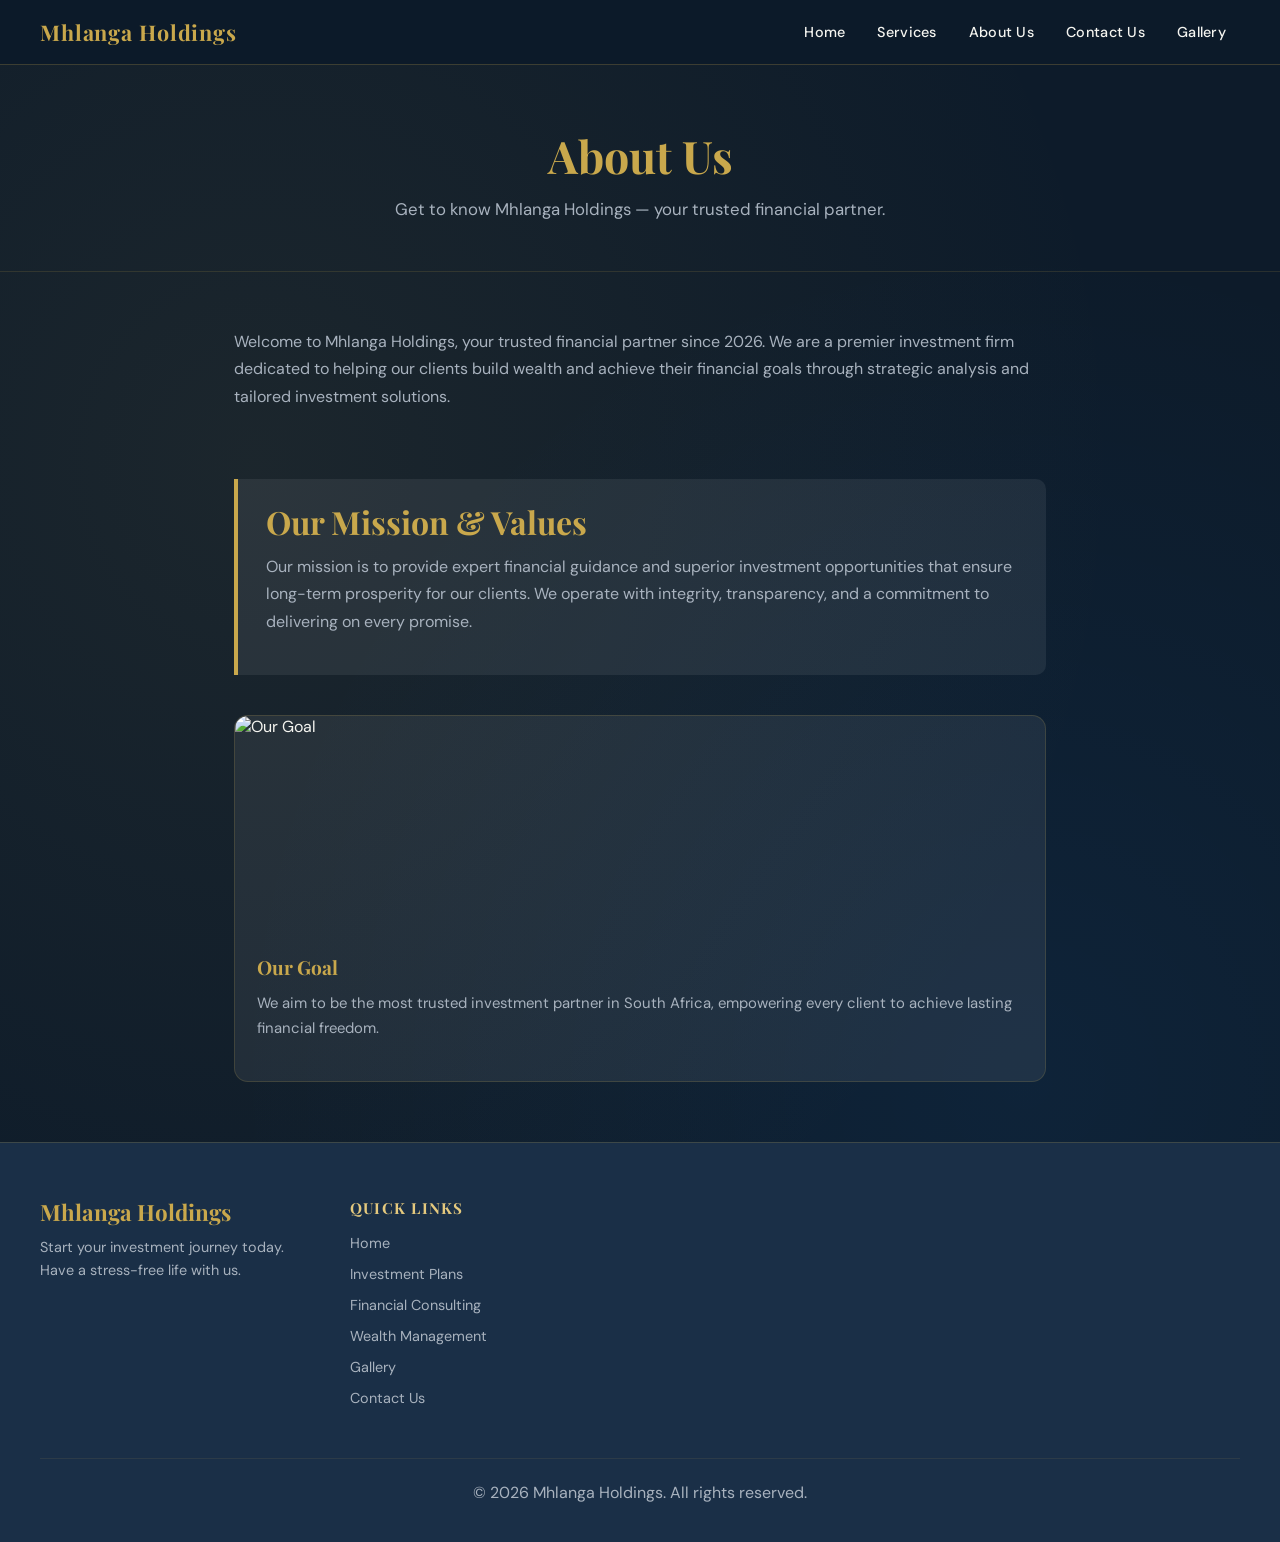
==== about.html @ 3e50227e "initial commit" ====
<!DOCTYPE html>
<html lang="en">
<head>
  <meta charset="UTF-8">
  <meta name="viewport" content="width=device-width, initial-scale=1.0">
  <title>About Us — Mhlanga Holdings</title>
  <link rel="stylesheet" href="./css/stylesheet.css">
</head>
<body>

  <!-- ── Navigation ── -->
  <nav>
    <div class="navbar">
      <a href="index.html" class="logo">Mhlanga Holdings</a>
      <div class="hamburger" id="hamburger">
        <span></span><span></span><span></span>
      </div>
      <ul class="nav-links" id="nav-links">
        <li><a href="index.html">Home</a></li>
        <li>
          <a href="#" class="submenu-toggle">Services</a>
          <ul class="submenu">
            <li><a href="investmentplans.html">Investment Plans</a></li>
            <li><a href="financialconsulting.html">Financial Consulting</a></li>
            <li><a href="wealthmanagement.html">Wealth Management</a></li>
          </ul>
        </li>
        <li><a href="about.html">About Us</a></li>
        <li><a href="contact.html">Contact Us</a></li>
        <li><a href="gallery.html">Gallery</a></li>
      </ul>
    </div>
  </nav>

  <!-- ── Page Header ── -->
  <div class="page-header">
    <h1>About Us</h1>
    <p>Get to know Mhlanga Holdings — your trusted financial partner.</p>
  </div>

  <!-- ── Main Content ── -->
  <main class="content-section">
    <p>Welcome to Mhlanga Holdings, your trusted financial partner since 2026. We are a premier investment firm dedicated to helping our clients build wealth and achieve their financial goals through strategic analysis and tailored investment solutions.</p>

    <br>
    <div class="mission-box">
      <h2>Our Mission &amp; Values</h2>
      <p>Our mission is to provide expert financial guidance and superior investment opportunities that ensure long-term prosperity for our clients. We operate with integrity, transparency, and a commitment to delivering on every promise.</p>
    </div>

    <div class="card-grid" style="margin-top: 40px;">
      <div class="card">
        <img src="./IMG/IMG17.avif" alt="Our Goal">
        <div class="card-body">
          <h2>Our Goal</h2>
          <p>We aim to be the most trusted investment partner in South Africa, empowering every client to achieve lasting financial freedom.</p>
        </div>
      </div>
    </div>
  </main>

  <!-- ── Footer ── -->
  <footer>
    <div class="footer-logo">
      <h2>Mhlanga Holdings</h2>
      <p>Start your investment journey today. Have a stress-free life with us.</p>
    </div>
    <div class="footer-links">
      <h3>Quick Links</h3>
      <ul>
        <li><a href="index.html">Home</a></li>
        <li><a href="investmentplans.html">Investment Plans</a></li>
        <li><a href="financialconsulting.html">Financial Consulting</a></li>
        <li><a href="wealthmanagement.html">Wealth Management</a></li>
        <li><a href="gallery.html">Gallery</a></li>
        <li><a href="contact.html">Contact Us</a></li>
      </ul>
    </div>
    <div class="footer-bottom">
      <p>&copy; 2026 Mhlanga Holdings. All rights reserved.</p>
    </div>
  </footer>

  <script src="./js/shared.js"></script>
</body>
</html>
---- css/stylesheet.css ----
/* =========================================
   Mhlanga Holdings — Main Stylesheet
   ========================================= */

@import url('https://fonts.googleapis.com/css2?family=Playfair+Display:wght@600;700&family=DM+Sans:wght@300;400;500&display=swap');

:root {
  --gold:      #c9a84c;
  --gold-lt:   #e4c97e;
  --navy:      #0d1b2a;
  --navy-mid:  #1a2f47;
  --accent:    #1e90ff;
  --white:     #f5f5f0;
  --text-muted:#a8b2be;
  --card-bg:   rgba(255,255,255,0.07);
  --radius:    10px;
}

/* ── Reset ── */
*, *::before, *::after { box-sizing: border-box; margin: 0; padding: 0; }

html { scroll-behavior: smooth; }

body {
  font-family: 'DM Sans', sans-serif;
  background-color: var(--navy);
  background-image:
    radial-gradient(ellipse at 20% 30%, rgba(201,168,76,0.08) 0%, transparent 60%),
    radial-gradient(ellipse at 80% 70%, rgba(30,144,255,0.07) 0%, transparent 55%);
  color: var(--white);
  min-height: 100vh;
}

/* ── Typography ── */
h1, h2, h3 {
  font-family: 'Playfair Display', serif;
  line-height: 1.2;
}

h1 { font-size: clamp(1.8rem, 4vw, 2.8rem); color: var(--gold); margin-bottom: 0.5rem; }
h2 { font-size: clamp(1.3rem, 3vw, 2rem); color: var(--white); }
h3 { font-size: 1.1rem; color: var(--gold-lt); }

p  { line-height: 1.7; color: var(--text-muted); font-size: 1rem; }

/* ── Navigation ── */
nav {
  background-color: rgba(13,27,42,0.96);
  backdrop-filter: blur(10px);
  border-bottom: 1px solid rgba(201,168,76,0.25);
  position: sticky;
  top: 0;
  z-index: 1000;
}

.navbar {
  display: flex;
  justify-content: space-between;
  align-items: center;
  padding: 0 40px;
  height: 64px;
  max-width: 1300px;
  margin: 0 auto;
}

.logo {
  font-family: 'Playfair Display', serif;
  font-size: 1.35rem;
  font-weight: 700;
  color: var(--gold) !important;
  text-decoration: none;
  letter-spacing: 0.04em;
}

.nav-links {
  list-style: none;
  display: flex;
  gap: 4px;
  align-items: center;
}

.nav-links li { position: relative; }

.nav-links a {
  color: var(--white);
  text-decoration: none;
  padding: 8px 14px;
  display: block;
  border-radius: 6px;
  font-size: 0.9rem;
  font-weight: 500;
  letter-spacing: 0.02em;
  transition: background 0.2s, color 0.2s;
}

.nav-links a:hover {
  background-color: rgba(201,168,76,0.15);
  color: var(--gold);
}

/* Submenu */
.submenu {
  display: none;
  position: absolute;
  top: calc(100% + 8px);
  left: 0;
  background-color: var(--navy-mid);
  border: 1px solid rgba(201,168,76,0.2);
  border-radius: var(--radius);
  list-style: none;
  min-width: 210px;
  z-index: 200;
  box-shadow: 0 8px 30px rgba(0,0,0,0.4);
  overflow: hidden;
}

.submenu li a {
  padding: 11px 18px;
  color: var(--white);
  font-size: 0.88rem;
  border-radius: 0;
}

.submenu li a:hover {
  background-color: rgba(201,168,76,0.2);
  color: var(--gold);
}

@media (min-width: 769px) {
  .nav-links li:hover > .submenu { display: block; }
}

/* ── Hamburger ── */
.hamburger {
  display: none;
  flex-direction: column;
  cursor: pointer;
  gap: 5px;
  padding: 4px;
}

.hamburger span {
  height: 3px;
  width: 24px;
  background-color: var(--gold);
  border-radius: 2px;
  transition: 0.3s;
  display: block;
}

.hamburger.active span:nth-child(1) { transform: rotate(45deg) translate(5px, 6px); }
.hamburger.active span:nth-child(2) { opacity: 0; }
.hamburger.active span:nth-child(3) { transform: rotate(-45deg) translate(5px, -6px); }

@media (max-width: 768px) {
  .hamburger { display: flex; }

  .navbar { padding: 0 20px; }

  .nav-links {
    flex-direction: column;
    width: 100%;
    background-color: var(--navy-mid);
    position: absolute;
    top: 64px;
    left: 0;
    max-height: 0;
    overflow: hidden;
    transition: max-height 0.35s ease;
    gap: 0;
    border-bottom: 1px solid rgba(201,168,76,0.2);
  }

  .nav-links.open { max-height: 600px; }

  .nav-links li { width: 100%; }

  .nav-links a { padding: 13px 20px; border-radius: 0; border-bottom: 1px solid rgba(255,255,255,0.05); }

  .submenu {
    position: static;
    background-color: rgba(255,255,255,0.04);
    border: none;
    border-radius: 0;
    box-shadow: none;
    min-width: unset;
  }

  .submenu.open { display: block; }

  .submenu li a { padding: 11px 36px; font-size: 0.85rem; }
}

/* ── Hero / Page Header ── */
.page-header {
  text-align: center;
  padding: 64px 20px 48px;
  border-bottom: 1px solid rgba(201,168,76,0.15);
}

.page-header p { max-width: 600px; margin: 12px auto 0; font-size: 1.05rem; }

/* ── Slideshow ── */
.slideshow-container {
  position: relative;
  max-width: 100%;
  overflow: hidden;
}

.mySlides { display: none; position: relative; }
.mySlides.active { display: block; }

.mySlides img {
  width: 100%;
  height: 500px;
  object-fit: cover;
  display: block;
}

.slide-overlay {
  position: absolute;
  inset: 0;
  background: linear-gradient(to top, rgba(13,27,42,0.85) 0%, transparent 60%);
  pointer-events: none;
}

.numbertext {
  position: absolute;
  top: 16px;
  left: 20px;
  color: var(--gold);
  font-size: 0.85rem;
  font-family: 'DM Sans', sans-serif;
  font-weight: 500;
  background: rgba(13,27,42,0.6);
  padding: 4px 10px;
  border-radius: 20px;
}

.slide-caption {
  position: absolute;
  bottom: 48px;
  left: 0;
  right: 0;
  text-align: center;
  color: var(--white);
  font-family: 'Playfair Display', serif;
  font-size: clamp(1.2rem, 3vw, 2rem);
  text-shadow: 0 2px 12px rgba(0,0,0,0.7);
  padding: 0 20px;
}

/* Prev / Next arrows */
.slide-prev, .slide-next {
  position: absolute;
  top: 50%;
  transform: translateY(-50%);
  background: rgba(201,168,76,0.2);
  border: 1px solid var(--gold);
  color: var(--gold);
  padding: 10px 16px;
  font-size: 1.3rem;
  cursor: pointer;
  border-radius: 6px;
  transition: background 0.2s;
  z-index: 10;
  line-height: 1;
}
.slide-prev { left: 16px; }
.slide-next { right: 16px; }
.slide-prev:hover, .slide-next:hover { background: rgba(201,168,76,0.45); }

/* Dots */
.dots-container {
  text-align: center;
  padding: 14px 0 6px;
  background: var(--navy);
}

.dot {
  display: inline-block;
  width: 10px;
  height: 10px;
  margin: 0 5px;
  background-color: rgba(201,168,76,0.3);
  border-radius: 50%;
  cursor: pointer;
  transition: background 0.3s;
}

.dot.active { background-color: var(--gold); }

/* Fade animation */
.fade { animation: fadeSlide 0.6s ease; }
@keyframes fadeSlide {
  from { opacity: 0; transform: translateX(20px); }
  to   { opacity: 1; transform: translateX(0); }
}

/* ── Cards / Grid ── */
.services-section {
  max-width: 1200px;
  margin: 56px auto;
  padding: 0 24px;
}

.services-section > h1,
.services-section > p {
  text-align: center;
  margin-bottom: 12px;
}

.card-grid {
  display: grid;
  grid-template-columns: repeat(auto-fit, minmax(280px, 1fr));
  gap: 28px;
  margin-top: 40px;
}

.card {
  background: var(--card-bg);
  border: 1px solid rgba(201,168,76,0.18);
  border-radius: 14px;
  overflow: hidden;
  transition: transform 0.3s, box-shadow 0.3s;
}

.card:hover {
  transform: translateY(-6px);
  box-shadow: 0 16px 40px rgba(0,0,0,0.4), 0 0 0 1px rgba(201,168,76,0.3);
}

.card img {
  width: 100%;
  height: 220px;
  object-fit: cover;
  display: block;
}

.card-body {
  padding: 20px 22px 24px;
}

.card-body h2 {
  font-size: 1.2rem;
  color: var(--gold-lt);
  margin-bottom: 8px;
}

.card-body p { font-size: 0.93rem; }

/* ── Content Sections ── */
.content-section {
  max-width: 860px;
  margin: 56px auto;
  padding: 0 24px;
}

.content-section h2 { color: var(--gold); margin-bottom: 12px; }
.content-section p { margin-bottom: 16px; }

/* Mission box */
.mission-box {
  background: var(--card-bg);
  border-left: 4px solid var(--gold);
  border-radius: 0 var(--radius) var(--radius) 0;
  padding: 24px 28px;
  margin: 32px 0;
}

/* ── Contact Form ── */
.contact-wrapper {
  max-width: 700px;
  margin: 56px auto;
  padding: 0 24px;
}

.contact-info {
  background: var(--card-bg);
  border: 1px solid rgba(201,168,76,0.2);
  border-radius: var(--radius);
  padding: 28px 32px;
  margin-bottom: 36px;
}

.contact-info h2 { color: var(--gold); margin-bottom: 14px; }
.contact-info ul { list-style: none; }
.contact-info li { padding: 8px 0; color: var(--white); font-size: 0.97rem; }
.contact-info li span { color: var(--gold); font-weight: 500; }

.contact-form { display: flex; flex-direction: column; gap: 18px; }

.form-group { display: flex; flex-direction: column; gap: 6px; }

.form-group label {
  font-size: 0.88rem;
  color: var(--gold-lt);
  font-weight: 500;
  letter-spacing: 0.03em;
}

.form-group input,
.form-group textarea {
  background: rgba(255,255,255,0.06);
  border: 1px solid rgba(201,168,76,0.25);
  border-radius: 8px;
  padding: 12px 14px;
  color: var(--white);
  font-family: 'DM Sans', sans-serif;
  font-size: 0.97rem;
  transition: border-color 0.2s, background 0.2s;
  resize: vertical;
}

.form-group input:focus,
.form-group textarea:focus {
  outline: none;
  border-color: var(--gold);
  background: rgba(201,168,76,0.08);
}

.form-group textarea { min-height: 140px; }

.btn-submit {
  background: var(--gold);
  color: var(--navy);
  border: none;
  border-radius: 8px;
  padding: 14px 32px;
  font-family: 'DM Sans', sans-serif;
  font-size: 1rem;
  font-weight: 600;
  cursor: pointer;
  align-self: flex-start;
  letter-spacing: 0.03em;
  transition: background 0.2s, transform 0.15s;
}

.btn-submit:hover { background: var(--gold-lt); transform: translateY(-2px); }

/* ── Footer ── */
footer {
  background-color: var(--navy-mid);
  border-top: 1px solid rgba(201,168,76,0.2);
  color: var(--white);
  padding: 56px 40px 36px;
  display: grid;
  grid-template-columns: repeat(auto-fit, minmax(220px, 1fr));
  gap: 40px;
  margin-top: 60px;
}

.footer-logo h2 {
  font-family: 'Playfair Display', serif;
  font-size: 1.4rem;
  color: var(--gold);
  margin-bottom: 10px;
}

.footer-logo p { font-size: 0.9rem; color: var(--text-muted); line-height: 1.6; }

.footer-links h3 { color: var(--gold-lt); margin-bottom: 14px; font-size: 0.95rem; text-transform: uppercase; letter-spacing: 0.08em; }

.footer-links ul { list-style: none; }

.footer-links ul li { margin-bottom: 10px; }

.footer-links ul li a { color: var(--text-muted); text-decoration: none; font-size: 0.9rem; transition: color 0.2s; }
.footer-links ul li a:hover { color: var(--gold); }

.footer-bottom {
  grid-column: 1 / -1;
  border-top: 1px solid rgba(201,168,76,0.1);
  padding-top: 20px;
  text-align: center;
  font-size: 0.82rem;
  color: var(--text-muted);
}

@media (max-width: 768px) {
  footer { padding: 40px 20px 28px; text-align: center; }
}

/* ── Gallery ── */
.gallery-intro {
  max-width: 860px;
  margin: 48px auto 0;
  padding: 0 24px;
  text-align: center;
}

/* ── Utility ── */
.section-divider {
  border: none;
  border-top: 1px solid rgba(201,168,76,0.12);
  margin: 48px auto;
  max-width: 1200px;
}
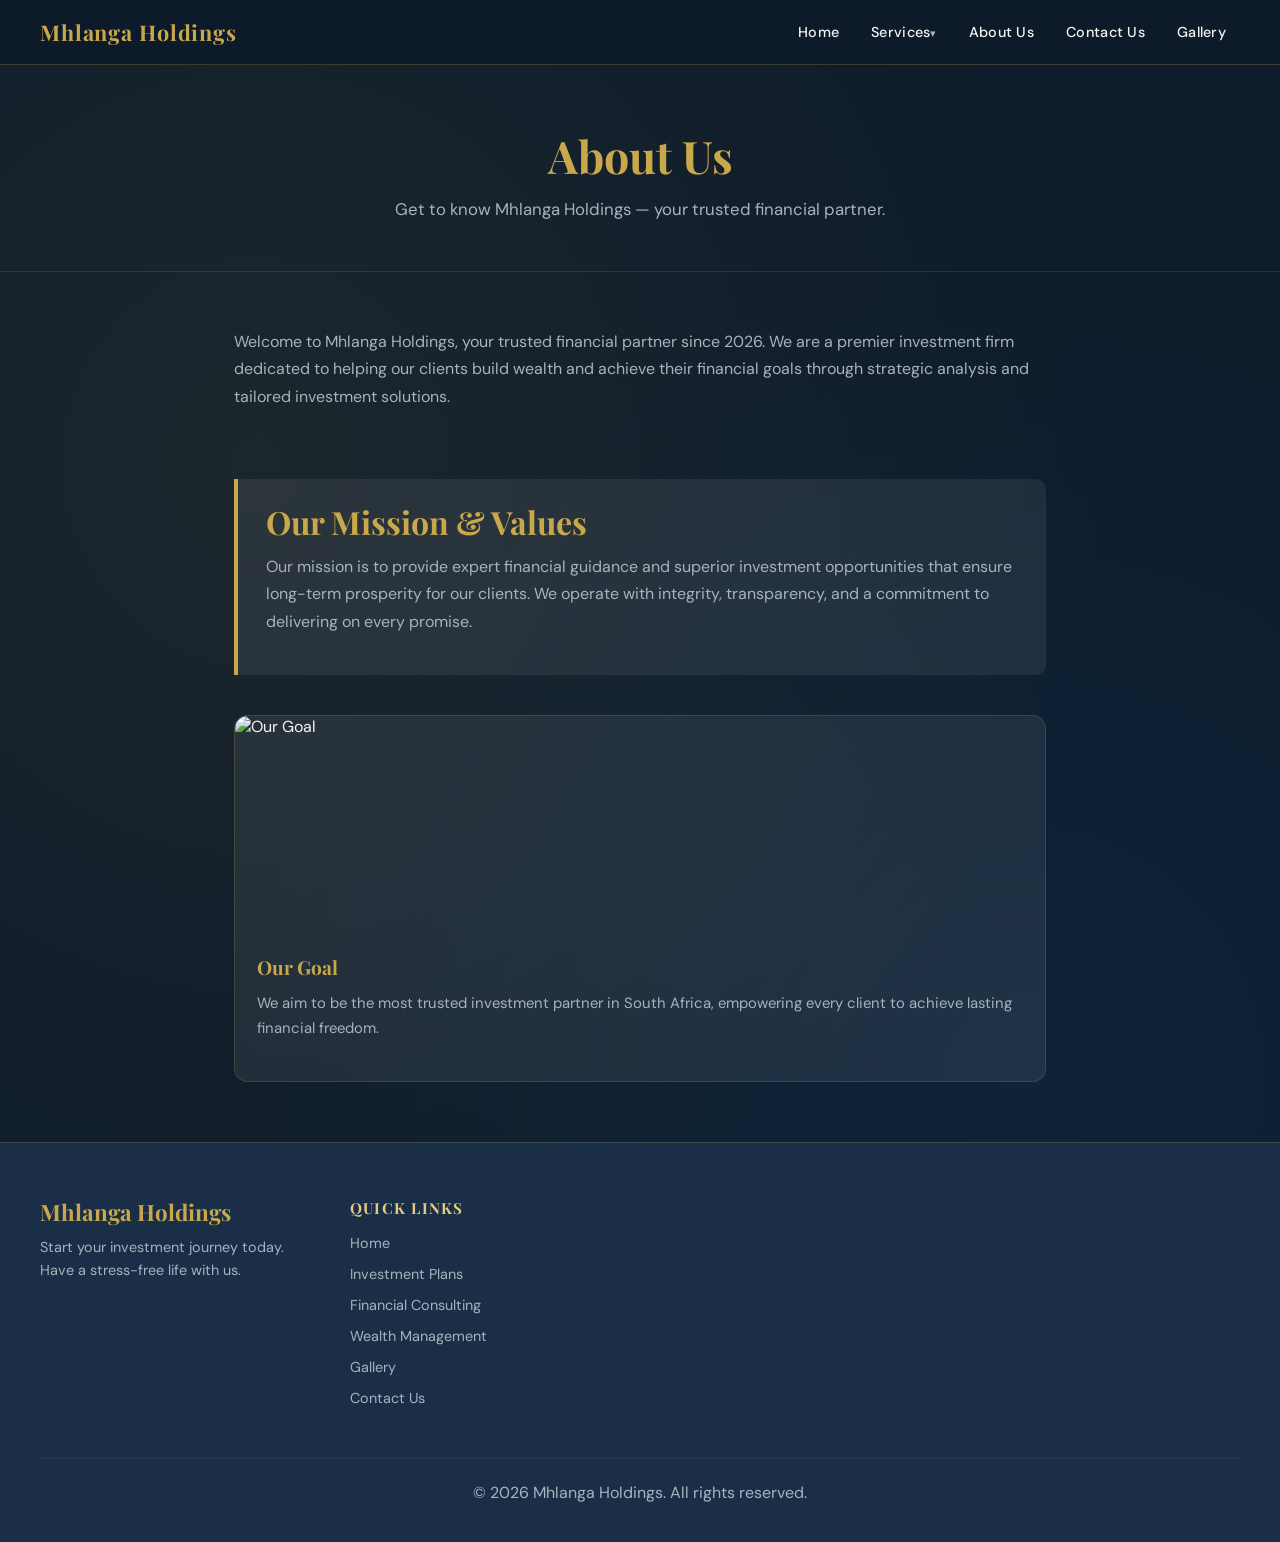
==== commit c0ac192a: "Made changes to hamburger submenu added another code for hamburger to other pages" ====
--- a/about.html
+++ b/about.html
@@ -82,5 +82,26 @@
   </footer>
 
   <script src="./js/shared.js"></script>
+  <script>
+    
+    // ── Hamburger ──
+    const hamburger = document.getElementById('hamburger');
+    const navLinks  = document.getElementById('nav-links');
+
+    hamburger.addEventListener('click', () => {
+      hamburger.classList.toggle('active');
+      navLinks.classList.toggle('open');
+    });
+
+    // ── Mobile submenu toggle ──
+    document.querySelectorAll('.submenu-toggle').forEach(toggle => {
+      toggle.addEventListener('click', e => {
+        if (window.innerWidth <= 768) {
+          e.preventDefault();
+          toggle.nextElementSibling.classList.toggle('open');
+        }
+      });
+    });
+  </script>
 </body>
 </html>
--- a/css/stylesheet.css
+++ b/css/stylesheet.css
@@ -126,8 +126,23 @@
   color: var(--gold);
 }
 
+/* Dropdown arrow indicator on the Services toggle */
+.submenu-toggle::after {
+  content: ' ▾';
+  font-size: 0.7rem;
+  opacity: 0.7;
+  transition: transform 0.25s;
+  display: inline-block;
+}
+
+.submenu-toggle.submenu-open::after {
+  transform: rotate(180deg);
+}
+
 @media (min-width: 769px) {
   .nav-links li:hover > .submenu { display: block; }
+  /* On desktop the .open class isn't used, but reset the arrow on hover */
+  .nav-links li:hover > .submenu-toggle::after { transform: rotate(180deg); }
 }
 
 /* ── Hamburger ── */
@@ -178,6 +193,10 @@
   .nav-links a { padding: 13px 20px; border-radius: 0; border-bottom: 1px solid rgba(255,255,255,0.05); }
 
   .submenu {
+    display: block;         /* keep in flow so max-height transition works */
+    max-height: 0;
+    overflow: hidden;
+    transition: max-height 0.3s ease;
     position: static;
     background-color: rgba(255,255,255,0.04);
     border: none;
@@ -186,7 +205,7 @@
     min-width: unset;
   }
 
-  .submenu.open { display: block; }
+  .submenu.open { max-height: 300px; }
 
   .submenu li a { padding: 11px 36px; font-size: 0.85rem; }
 }
